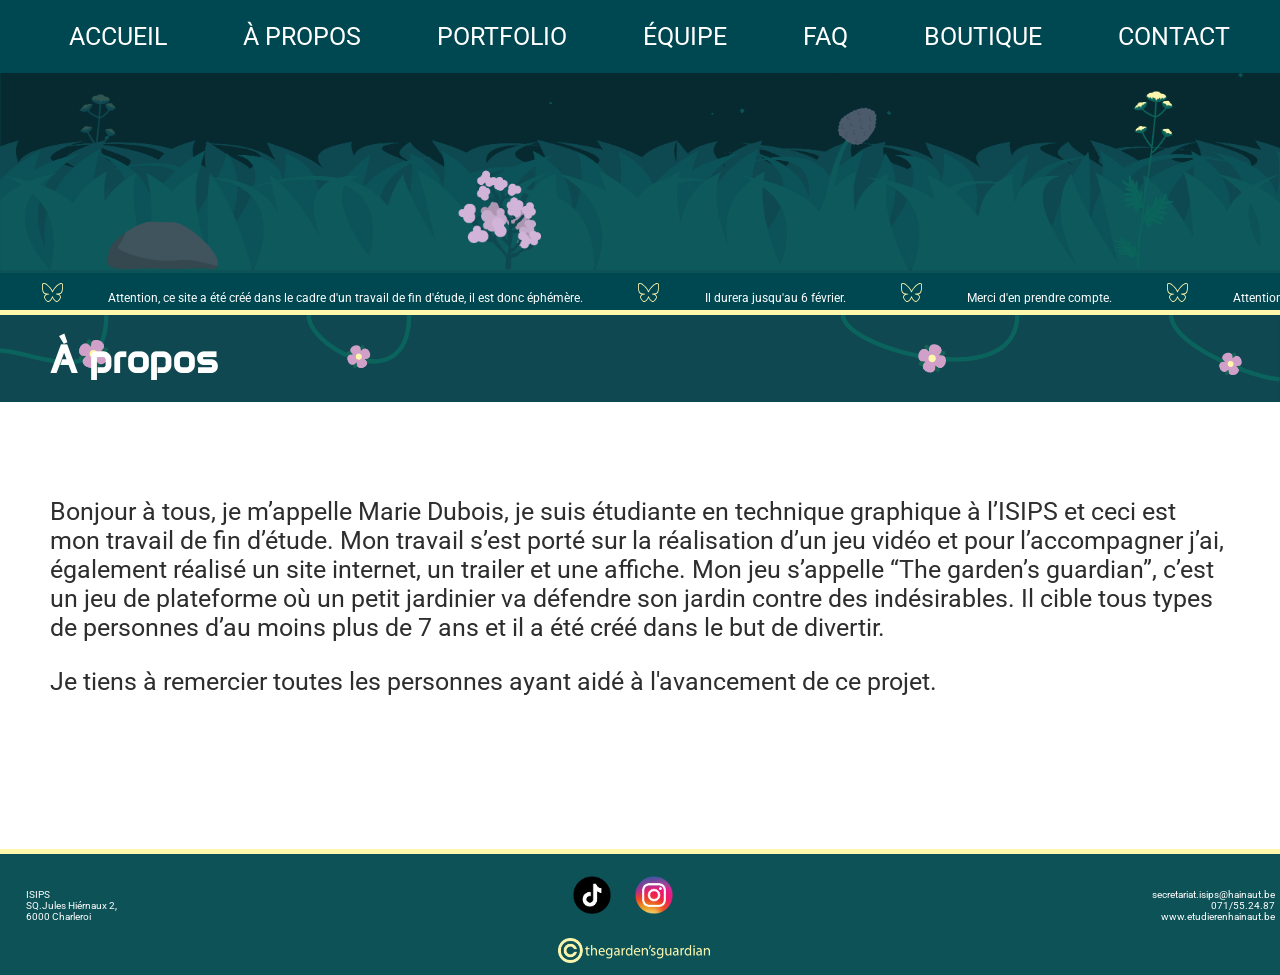
==== apropos.html @ b4db0277 "Add files via upload" ====
<!DOCTYPE html>
<html lang="en">

<head>
    <meta charset="UTF-8">
    <meta name="viewport" content="width=device-width, initial-scale=1.0">
    <!--CSS-->
    <link rel="stylesheet" href="CSS/Style.css">
    <!--POLICE-->
    <link rel="preconnect" href="https://fonts.googleapis.com">
    <link rel="preconnect" href="https://fonts.gstatic.com" crossorigin>
    <link
        href="https://fonts.googleapis.com/css2?family=Arimo:ital,wght@0,400..700;1,400..700&family=Roboto:ital,wght@0,100..900;1,100..900&display=swap"
        rel="stylesheet">
    <link rel="preconnect" href="https://fonts.googleapis.com">
    <link rel="preconnect" href="https://fonts.gstatic.com" crossorigin>
    <link
        href="https://fonts.googleapis.com/css2?family=Anta&family=Arimo:ital,wght@0,400..700;1,400..700&family=Roboto:ital,wght@0,100..900;1,100..900&display=swap"
        rel="stylesheet">
    <title>The garden's guardian/àpropos</title>
</head>
<!-------------------------------------------------------------------------------------------------------->

<!--NAVIGATION-->
<nav>
    <!--MENU-->
    <div id="menu">
        <div></div>
        <div></div>
        <div></div>
    </div>
    <ul id="nav">
        <li class="nav"><a href="index.html" class="a">ACCUEIL</a></li>
        <li class="nav"> <a href="apropos.html" class="a">À PROPOS</a></li>
        <li class="nav"> <a href="Portfolio.html" class="a">PORTFOLIO</a></li>
        <li class="nav"><a href="equipe.html" class="a">ÉQUIPE</a></li>
        <li class="nav"><a href="faq.html" class="a">FAQ</a></li>
        <li class="nav"><a href="boutique.html" class="a">BOUTIQUE</a></li>
        <li class="nav"><a href="Contact.html" class="a">CONTACT</a></li>
    </ul>

</nav>
<!-------------------------------------------------------------------------------------------------------->

<!--HEADER-->
<header>

    <!--image-->
    <figure id="header">
        <img src="images/banniére.png" alt="header">
    </figure>


    <div id="head" class="banderol">
        <div class="bandelette">
            <img src="images/papillon.svg" alt="papillon">
            <span>Attention, ce site a été créé dans le cadre d'un travail de fin d'étude, il est
                donc éphémère.</span>
            <img src="images/papillon.svg" alt="papillon">
            <span>Il durera jusqu'au 6 février.</span>
            <img src="images/papillon.svg" alt="papillon">
            <span>Merci d'en prendre compte.</span>
            <img src="images/papillon.svg" alt="papillon">
            <span>Attention, ce site a été créé dans le cadre d'un travail de fin d'étude, il est
                donc éphémère.</span>
            <img src="images/papillon.svg" alt="papillon">
            <span>Il durera jusqu'au 6 février.</span>
            <img src="images/papillon.svg" alt="papillon">
            <span>Merci d'en prendre compte.</span>
            <img src="images/papillon.svg" alt="papillon">
            <span>Attention, ce site a été créé dans le cadre d'un travail de fin d'étude, il est
                donc éphémère.</span>
        </div>
    </div>
</header>
<!-------------------------------------------------------------------------------------------------------->

<!--MAIN-->
<main>
    <!-------------------------------------------------------------------------------------------------------->
    <!--Projet-->
    <section id="propos">

        <figure class="bande">
            <img src="images/bande.png" alt="">
        </figure>
        <!--titre-->
        <H2 class="titre">À propos</H2>

        <!--image-->
        <figure>
            <img src="" alt="">
        </figure>
        <!--texte-->
        <p class="pp">Bonjour à tous, je m’appelle Marie Dubois, je suis étudiante en technique graphique à l’ISIPS et
            ceci est mon travail de fin d’étude.
            Mon travail s’est porté sur la réalisation d’un jeu vidéo et pour l’accompagner j’ai, également réalisé un
            site internet, un trailer et une affiche.
            Mon jeu s’appelle “The garden’s guardian”, c’est un jeu de plateforme où un petit jardinier va défendre son
            jardin contre des indésirables.
            Il cible tous types de personnes d’au moins plus de 7 ans et il a été créé dans le but de divertir. </p>
        <p class="pp">
        </p>
        <p class="pp"> Je tiens à remercier toutes les personnes ayant aidé à l'avancement de ce projet.</p>

    </section>
</main>
<!--FOOTER-->
<footer>
    <ul>
        <li>ISIPS</li>
        <li>SQ.Jules Hiérnaux 2,</li>
        <li> 6000 Charleroi</li>
    </ul>
    <div id="res">
        <ul id="resaux">
            <li id="tik"><a href="https://www.tiktok.com/@thegardensguardian" target="_blank"><img
                        src="images/tiktok-logo-tiktok-logo-transparent-tiktok-icon-transparent-free-free-png.png" /></a>
            <li id="insta"><a href="https://www.instagram.com/thegardensguardian/" target="_blank"><img
                        src="images/instagram-logo-instagram-icon-transparent-free-png.png" /></a>

            </li>
        </ul>
        <ul id="copyright">
            <li> <img src="images/copyright.png" alt="copyright"></li>

        </ul>
    </div>
    <ul id="footer">
        <li><a href="mailto:secretariat.isips@hainaut.be">secretariat.isips@hainaut.be</a>
        <li><a href="tel:+3271552487">071/55.24.87</a>
        <li><a href="http://www.etudierenhainaut.be" target="_blank">www.etudierenhainaut.be</a>
    </ul>
</footer>
<!-------------------------------------------------------------------------------------------------------->
<!--JS-->
<script src="JS/script.js"></script>
</body>

</html>
---- CSS/Style.css ----
/*Html*/
html {
    font-size: 6.25%;

}


/*BODY*/
body {

    /*taille texte*/
    font-size: 25rem;
    font-family: Roboto;

    /*couleur*/
    background-color: #FFF7AB;
    color: #2E2E2E;
    margin: 0;


}

/*NAVIGATION*/

nav {
    width: 100%;
    height: auto;
    background-color: #004851;
    color: white;
    padding-top: 10px;
    padding-bottom: 10px;
    font-size: 25rem;
    display: flex;
    justify-content: end;
    align-items: center;
    position: fixed;
    z-index: 10;

}

#nav {
    visibility: visible;
    margin: 0;
    padding: 0;


}

.nav {
    display: inline-block;
    margin: 0px 20px 0px 0px;
    padding: 2px 10px 2px 10px;

}



/*LIEN*/
.a:hover {

    border-radius: 30px;
    color: #004851;
    background-color: #FFFFFF;
}

.a {
    display: inline-block;
    border-radius: 8px;
    text-decoration: none;
    background-color: #004851;
    color: #FFFFFF;
    margin: 5px 10px 5px 0px;
    padding: 5px 10px 5px 10px;
}

/*H2*/
h2 {
    margin-top: 5px;
    margin-bottom: 60px;
    padding: 30px 50px 0px 50px;
    justify-self: center;
    font-size: 50rem;
    position: relative;
    z-index: 1;
    font-family: Anta;
}

.titre {
    margin-top: 5px;
    margin-bottom: 60px;
    padding: 20px 50px 0px 50px;
    justify-self: center;
    font-size: 40rem;
    position: relative;
    z-index: 1;
    color: #FFFFFF;
    font-family: Anta;
}

/*H3*/
h3 {
    text-align: center;
    margin-top: 0;
    padding-top: 20px;

}

/*HEADER*/

header {

    width: 100%;

    color: #FFFFFF;
    font-size: 12rem;

    background-color: #0D5257;
    text-align: center;


}

#header {
    width: 100%;
    height: auto;
    aspect-ratio: 600/100;
    margin: 0;
    position: relative;
}

#header img {
    width: 100%;
    height: auto;
    object-fit: contain;
    margin-top: 5%;

}

#head {

    margin-bottom: 5px;
    padding-bottom: 5px;
    margin: 0;
}

#logo {
    width: 100%;
    height: auto;

}

#logo img {
    width: 10%;
    top: 0;
    position: absolute;

}

/*paralax*/
.banderol {
    width: 100%;
    overflow: hidden;
    background: #004851;
    color: #fff;
    white-space: nowrap;
    padding: 10px 0;
    box-sizing: border-box;
}

.bandelette {

    display: inline-block;
    animation: banderol 15s linear infinite;
}

.bandelette img {
    width: 1%;
    padding: 0 2% 0 2%;

}


.bandelette span {

    display: inline-block;
    margin-right: 10px;
}

@keyframes banderol {
    0% {
        transform: translateX(0);
    }

    100% {
        transform: translateX(-53.5%);
    }
}




/*TREALER*/
#video {
    width: 100%;
    height: auto;
    text-align: center;
    background-color: #004851;
    padding-top: 10px;
    padding-bottom: 10px;
    color: #FFFFFF;
    position: sticky;
    top: 0;
    z-index: 1;


}

#vid {

    margin: 0 0 30px 0;


    border-radius: 15px;
}


/*Description*/
#Description {
    width: 100%;
    height: auto;
    background-color: #FFFFFF;

    padding: 10px 0px 40px 0px;
    position: relative;
    margin-top: 5px;



}


#tomate {
    margin: 0;


}

#tomate img {
    width: 5%;
    position: absolute;
    right: 0%;
    bottom: 0%;
    z-index: 1;


}

#dp {

    margin: 0;
    padding: 0px 50px 0px 50px;
}

/*apercus*/
#apercus {

    width: 100%;
    height: auto;
    background-color: #0D5257;

    padding: 10px 0px 40px 0px;
    position: relative;
    margin-top: 5px;
    color: #FFFFFF;


}

#box {
    display: flex;
    flex-direction: row;

}

.box {
    width: 400px;
    border-radius: 15px;
    background-color: #004851;
    margin: 30px;
    padding: 30px;
    display: flex;
    flex-direction: column;

}

.apimg {
    margin: 0;

}

.apimg img {
    width: 100%;
    border-radius: 15px;
}

#coeur {

    margin: 0;

}

#coeur img {
    position: absolute;
    top: 1%;
    left: 50%;
    width: 5%;
    transform: translateX(-50%);
}

.ap {
    font-size: 14rem;
    text-align: center;

}

#l1 {
    margin-bottom: 11%;
}

#l2 {
    margin-bottom: 5%;
}

#B {
    margin-bottom: 23%;
}

/*Telechargement*/
#tele {
    width: 100%;
    height: auto;
    background-color: #FFFFFF;

    padding: 50px 0px 200px 0px;
    position: relative;
    margin-top: 5px;
    text-align: center;
    z-index: 1;
}

#telechargement {
    border-radius: 8px;

    text-decoration: none;
    color: #004851;
    background-color: #FFFFFF;
    margin: 5px 10px 5px 0px;
    padding: 5px 10px 5px 10px;
    border: #004851 2px solid;
    font-size: 70rem;
}

#telechargement:hover {

    border-radius: 8px;

    text-decoration: none;
    color: #FFFFFF;
    background-color: #004851;
    margin: 5px 10px 5px 0px;
    padding: 5px 10px 5px 10px;
    font-size: 70rem;
}

#tel {
    margin-bottom: 100px;
    margin-top: 100px;
}

#fleur {
    margin: 0;




}

#fleur img {
    width: 2%;
    position: absolute;
    top: 15%;
    left: 25%;


}


/*Apropos*/
#propos {
    width: 100%;
    height: auto;
    background-color: #FFFFFF;

    padding: 0 0 10% 0;
    position: relative;
    margin-top: 5px;
}

.pp {
    padding: 0px 50px 0px 50px;
}

/*Equipe*/
#equipe {
    width: 100%;
    height: auto;
    background-color: #FFFFFF;

    padding: 0px 0px 10% 0px;
    position: relative;
    margin-top: 5px;

}

#bix {
    display: flex;
    flex-direction: column;
    flex-wrap: wrap;
    text-align: left;

    margin: 0px 30% 0px 30%;
    padding: 1% 1.5% 1% 1.5%;


}

.eq {
    padding: 5px;
}

#portrait {
    margin: 0;
    text-align: center;
    border-radius: 20px;


}

#portrait img {

    width: 20%;
}

/*faq*/
#faq {
    width: 100%;
    height: auto;
    background-color: #FFFFFF;
    font-size: 20rem;
    padding: 0px 0px 40px 0px;
    margin-top: 5px;
    position: relative;
}

.questions {
    background-color: #0D5257;

    color: #FFFFFF;
    padding: 10px 50px 10px 50px;
    text-align: center;
    margin: 0 10% 0 10%;
    border-radius: 8px;
}

.réponse {

    padding: 60px 50px 60px 50px;
    margin: 0 10% 0 10%;
}

/*Boutique*/

#boutique {
    width: 100%;
    height: auto;
    background-color: #FFFFFF;
    font-size: 20rem;
    padding: 0px 0px 40px 0px;
    margin-top: 5px;

    position: relative;
}

#mersh {
    display: flex;
    flex-direction: row;

    flex-wrap: wrap;
    justify-content: center;
}

.mersh {
    width: 400px;
    border-radius: 15px;
    background-color: #FFF7AB;
    margin: 2% 5% 2% 5%;
    padding: 50px;
    display: flex;
    flex-direction: column;
    text-align: center;
}

.goodies {
    margin: 0;
}

.goodies img {
    width: 50%;
}


#ps {
    text-align: center;
    margin: 10px 0 10px 0;
    font-size: 10rem;
}


/*contact*/
#contact {
    width: 100%;
    height: auto;
    background-color: #FFFFFF;
    font-size: 20rem;
    padding: 0px 0px 40px 0px;
    margin-top: 5px;

    position: relative;


}

.cadre {
    box-shadow: 0px 3px 5px #00000029 inset;
    border: #0D5257 2px solid;
    border-radius: 4px;


}

label {
    padding-bottom: 10px;
    padding-top: 10px;

}

form {

    width: 33%;
    height: auto;
    text-align: left;
    display: flex;
    flex-direction: column;
    margin: 1% 35% 1% 34%;
}

button {
    text-align: center;
    width: 20%;
    margin-top: 10px;
    background-color: #0D5257;
    color: #FFFFFF;
    border-radius: 4px;
    border: none;
    padding: 5px;
    margin-left: 40%;
}

#map {
    margin-top: 5px;
    padding-top: 10px;
    text-align: center;
    background-color: #0D5257;

}

/*Portfolio*/

#portfolio {
    width: 100%;
    height: 100%;

    font-size: 20rem;

    padding: 0.5% 0 5% 0;
    margin-top: 5px;
}

.carrousel {
    width: 700px;
    height: 600px;

    position: relative;
    margin: 5% auto;

    border-radius: 5%;
    overflow: hidden;
    background-color: #004851;

}

.cad {
    position: absolute;
    inset: 0;
    opacity: 0;
    transition: opacity 0.4s ease-in-out;

}

.carrousel span {
    position: fixed;
    top: 0;
    left: 0;
    width: 0;
    height: 0;
    overflow: hidden;
}

.image_1 {
    width: 100%;
    z-index: 2;
    opacity: 1;
    background: url(../images/affiche\ 2.png);
    background-repeat: no-repeat;
    background-position: center;
    background-size: contain;

}

.image_2 {
    width: 100%;
    background: url(../images/tomate1\ \(5\).png);
    background-repeat: no-repeat;
    background-position: center;
    background-size: contain;

}

.image_3 {
    width: 100%;
    background: url(../images/taupe.png);
    background-repeat: no-repeat;
    background-position: center;
    background-size: contain;

}

.image_4 {
    width: 100%;
    background: url(../images/tomate1\ \(4\).png);

    background-repeat: no-repeat;
    background-position: center;
    background-size: contain;

}

.image_5 {
    width: 100%;
    background: url(../images/tomate1\ \(6\).png);

    background-repeat: no-repeat;
    background-position: center;
    background-size: contain;

}

.image_6 {
    width: 100%;
    background: url(../images/tuyaux\ d\'arrosage\ 2-Photoroom.png);

    background-repeat: no-repeat;
    background-position: center;
    background-size: contain;

}

.image_7 {
    width: 100%;
    background: url(../images/t1.PNG);

    background-repeat: no-repeat;
    background-position: center;
    background-size: contain;

}

.image_8 {
    width: 100%;
    background: url(../images/Capture.PNG);

    background-repeat: no-repeat;
    background-position: center;
    background-size: contain;

}




.precedente,
.suivante {
    position: absolute;
    top: 50%;
    transform: translateY(-50%);

    color: #FFF7AB;
}

.precedente {

    left: 20px;
}

.suivante {

    right: 20px;
}

*:target~.image_1 {
    opacity: 0;
}

#image_1:target~.image_1 {
    opacity: 1;
}

#image_2:target~.image_2,
#image_3:target~.image_3,
#image_4:target~.image_4,
#image_5:target~.image_5,
#image_6:target~.image_6,
#image_7:target~.image_7,
#image_8:target~.image_8 {
    z-index: 2;
    opacity: 1;
}




/*footer*/
footer {
    width: 100%;
    height: auto;
    background-color: #0D5257;
    color: #FFFFFF;
    display: flex;
    justify-content: space-between;
    font-size: 10rem;
    margin-top: 5px;
}

#footer {
    text-align: end;
    margin-right: 5px;
}

#foot {
    display: flex;
    flex-direction: column;
}

#res {
    width: 10%;



}

#resaux {

    margin-top: 10px;
    display: flex;
    flex-direction: row;
    padding: 0;
    margin-left: 3%;
}

#tik img {
    width: 100%;
    margin: 0;
    padding: 0;

}

#insta img {
    width: 100%;
    margin: 0;
    padding: 0;

}

#copyright img {
    width: 120%;
    margin: 0px 0 10px 0px;

}

#copyright {
    margin: 0;
    padding: 0;
    text-align: center;
}

a {
    color: white;
    text-decoration: none;

}

ul {
    list-style: none;
    padding: 2% 0 0 2%;


}

.bande {
    margin: 0;
    padding: 0;

}

.bande img {
    width: 100%;
    height: auto;
    background-color: #004851;
    position: absolute;


}

.centre {
    text-align: center;

}

/*RESPONSIVE*/
/*1120*/
@media screen and (max-width: 1120px) {

    .nav {


        font-size: 15rem;
        padding: 0;


        margin: 0px;

    }

    #box {

        flex-wrap: wrap;
        justify-content: center;

    }



}




@media screen and (max-width: 1020px) {



    .titre {

        margin-bottom: 30px;
        padding: 10px 50px 0px 50px;


    }




    h2 {
        font-size: 30rem;
    }

    #telechargement {
        font-size: 50rem;
    }

    #telechargement:hover {
        font-size: 50rem;
    }

    footer {
        font-size: 10rem;
    }

    ul {
        padding: 2% 0 0 5px;
    }
}



@media screen and (max-width: 888px) {



    .titre {

        font-size: 35rem;

        padding: 5px 50px 0px 50px;
    }



    button {
        width: 30%;

        margin-left: 35%;
    }

    #bix {

        margin: 0px 27% 0px 27%;

    }

    h3 {
        padding: 0;
        font-size: 20rem;
    }



    .nav {


        font-size: 12rem;
        padding: 0;


        margin: 0px;

    }


    .carrousel {
        width: 400px;
        height: 300px;


    }


}

@media screen and (max-width: 821px) {
    nav {
        width: 40px;
        height: 35px;

        color: white;
        padding-top: 0px;
        padding-bottom: 5px;

        display: flex;
        justify-self: end;
        flex-direction: column;
        position: fixed;
        z-index: 10;
        border-radius: 15px;


    }

    #nav {
        visibility: hidden;

    }

    .nav {
        display: inline-block;

        padding: 2px 10px 2px 10px;

        font-size: 15rem;

    }

    /*NAV.ACTIVE*/

    #nav.active {
        visibility: visible;
    }

    nav.active {
        width: 100px;
        height: 175px;

        color: white;
        padding-top: 85px;
        padding-bottom: 10px;

        display: flex;
        justify-self: end;
        flex-direction: column;
        position: fixed;
        z-index: 10;
        border-radius: 15px;
        text-align: center;

    }


    /*MENU*/
    #menu {
        height: 30px;
        width: 30px;
        position: relative;
        margin: 0px 0px -226px 0px;
       

    }

    #menu div {
        background-color: #FFFFFF;
        width: 20px;
        height: 3px;
        position: absolute;
        transition: all 0.5s;
        margin: 0;
    }

    #menu div:nth-child(1) {
        top: 5px;
        right: 5px;
    }

    #menu div:nth-child(2) {
        top: 13px;
        right: 5px;
    }

    #menu div:nth-child(3) {
        top: 21px;
        right: 5px;
    }

    /*MENU.ACTIVE*/
    #menu.active {
        height: 30px;
        width: 30px;
        position: relative;
        margin: 0px 0px 30px 0px;

    }

    #menu.active div:nth-child(1) {
        transform: translate(-1px, 7px) rotate(45deg);

    }

    #menu.active div:nth-child(2) {
        transform: scale(0)
    }

    #menu.active div:nth-child(3) {
        transform: translate(-1px, -9px) rotate(-45deg);
    }

    #header img {

        margin-top: 0%;

    }

    .titre {
        font-size: 25rem;
        padding: 5px 50px 0px 50px;
    }

    .a {
        margin: 0;
    }

    nav {

        font-size: 10rem;

    }

}

@media screen and (max-width: 682px) {

p



    #head {
        font-size: 8rem;

    }



    #map iframe {
        width: 70%;
    }



    #portfolio {


        padding: 10% 0 10% 0;

    }

    body {
        font-size: 20rem;
    }

    #propos {

        padding: 0 0 50% 0;

    }

    #equipe {


        padding: 0px 0px 50% 0px;



    }

    footer {
        font-size: 8rem;
    }
}

@media screen and (max-width: 582px) {
   

    #vid {
        width: 400px;
        margin: 0 0 30px 0;


        border-radius: 15px;
    }

    form {
        width: 50%;

        margin: 1% 3% 1% 25%;
    }

    .titre {
        font-size: 22rem;
        padding: 0px 50px 0px 50px;
    }

    #portfolio {


        padding: 20% 0 20% 0;

    }

    button {
        width: 45%;
        margin-left: 25%;
    }

}

@media screen and (max-width: 452px) {


    #portfolio {


        padding: 25% 0 25% 0;

    }

    button {
        width: 50%;
        margin-left: 20%;
    }

}


@media screen and (max-width: 420px) {
    #vid {
        width: 350px;
        margin: 0 0 30px 0;


        border-radius: 15px;
    }



    


    .carrousel {
        width: 350px;
        height: 450px;


    }

   
}


/*/*résaux sociaux,footer réduire police et si besoin retirer le padding sur ul
réduire drastiquement la police partout
Attention au image volante peut-être changer cela
le bloc dans equipe*/
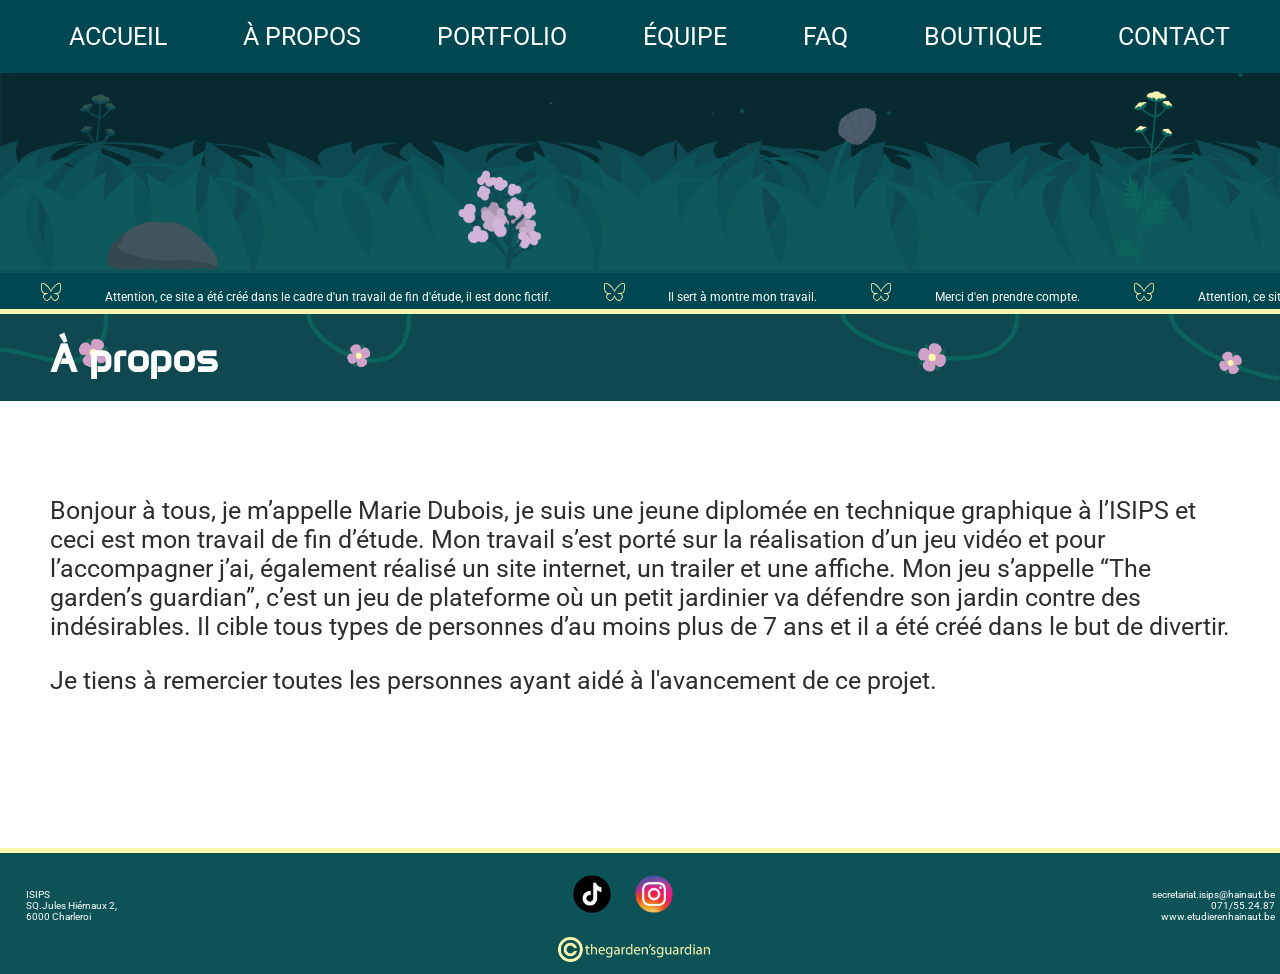
==== commit f069f911: "Update apropos.html" ====
--- a/apropos.html
+++ b/apropos.html
@@ -54,22 +54,22 @@
     <div id="head" class="banderol">
         <div class="bandelette">
             <img src="images/papillon.svg" alt="papillon">
-            <span>Attention, ce site a été créé dans le cadre d'un travail de fin d'étude, il est
-                donc éphémère.</span>
-            <img src="images/papillon.svg" alt="papillon">
-            <span>Il durera jusqu'au 6 février.</span>
-            <img src="images/papillon.svg" alt="papillon">
-            <span>Merci d'en prendre compte.</span>
-            <img src="images/papillon.svg" alt="papillon">
-            <span>Attention, ce site a été créé dans le cadre d'un travail de fin d'étude, il est
-                donc éphémère.</span>
-            <img src="images/papillon.svg" alt="papillon">
-            <span>Il durera jusqu'au 6 février.</span>
-            <img src="images/papillon.svg" alt="papillon">
-            <span>Merci d'en prendre compte.</span>
-            <img src="images/papillon.svg" alt="papillon">
-            <span>Attention, ce site a été créé dans le cadre d'un travail de fin d'étude, il est
-                donc éphémère.</span>
+             <span>Attention, ce site a été créé dans le cadre d'un travail de fin d'étude, il est
+                    donc fictif.</span>
+                <img src="images/papillon.svg" alt="papillon">
+                <span>Il sert à montre mon travail.</span>
+                <img src="images/papillon.svg" alt="papillon">
+                <span>Merci d'en prendre compte.</span>
+                <img src="images/papillon.svg" alt="papillon">
+                <span>Attention, ce site a été créé dans le cadre d'un travail de fin d'étude, il est
+                    donc fictif.</span>
+                <img src="images/papillon.svg" alt="papillon">
+                 <span>Il sert à montre mon travail.</span>
+                <img src="images/papillon.svg" alt="papillon">
+                <span>Merci d'en prendre compte.</span>
+                <img src="images/papillon.svg" alt="papillon">
+                <span>Attention, ce site a été créé dans le cadre d'un travail de fin d'étude, il est
+                    donc  fictif.</span>
         </div>
     </div>
 </header>
@@ -92,7 +92,7 @@
             <img src="" alt="">
         </figure>
         <!--texte-->
-        <p class="pp">Bonjour à tous, je m’appelle Marie Dubois, je suis étudiante en technique graphique à l’ISIPS et
+        <p class="pp">Bonjour à tous, je m’appelle Marie Dubois, je suis une jeune diplomée en technique graphique à l’ISIPS et
             ceci est mon travail de fin d’étude.
             Mon travail s’est porté sur la réalisation d’un jeu vidéo et pour l’accompagner j’ai, également réalisé un
             site internet, un trailer et une affiche.
@@ -137,4 +137,4 @@
 <script src="JS/script.js"></script>
 </body>
 
-</html>+</html>
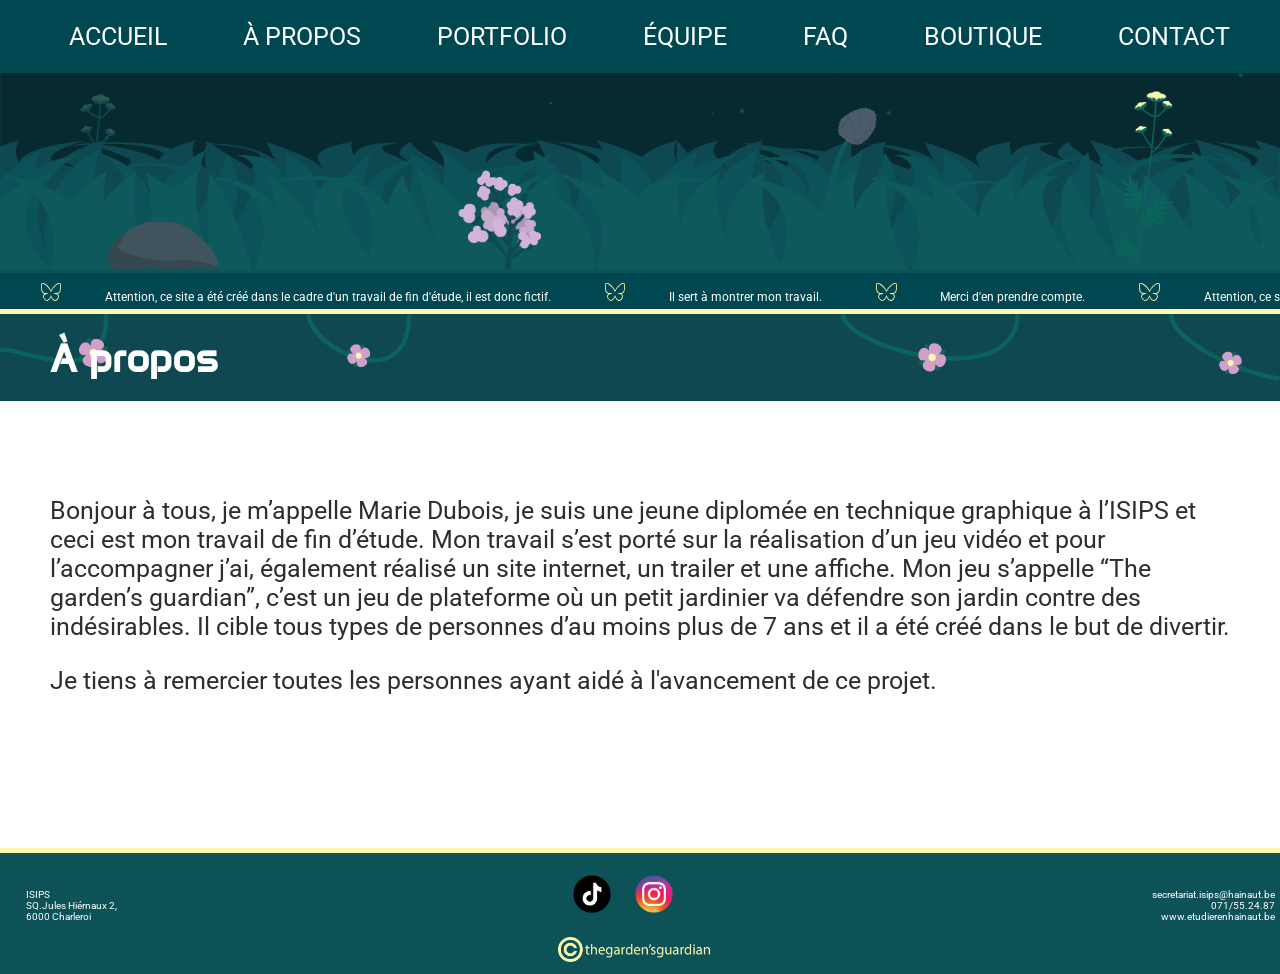
==== commit 902601e9: "Update apropos.html" ====
--- a/apropos.html
+++ b/apropos.html
@@ -57,14 +57,14 @@
              <span>Attention, ce site a été créé dans le cadre d'un travail de fin d'étude, il est
                     donc fictif.</span>
                 <img src="images/papillon.svg" alt="papillon">
-                <span>Il sert à montre mon travail.</span>
+                <span>Il sert à montrer mon travail.</span>
                 <img src="images/papillon.svg" alt="papillon">
                 <span>Merci d'en prendre compte.</span>
                 <img src="images/papillon.svg" alt="papillon">
                 <span>Attention, ce site a été créé dans le cadre d'un travail de fin d'étude, il est
                     donc fictif.</span>
                 <img src="images/papillon.svg" alt="papillon">
-                 <span>Il sert à montre mon travail.</span>
+                 <span>Il sert à montrer mon travail.</span>
                 <img src="images/papillon.svg" alt="papillon">
                 <span>Merci d'en prendre compte.</span>
                 <img src="images/papillon.svg" alt="papillon">
